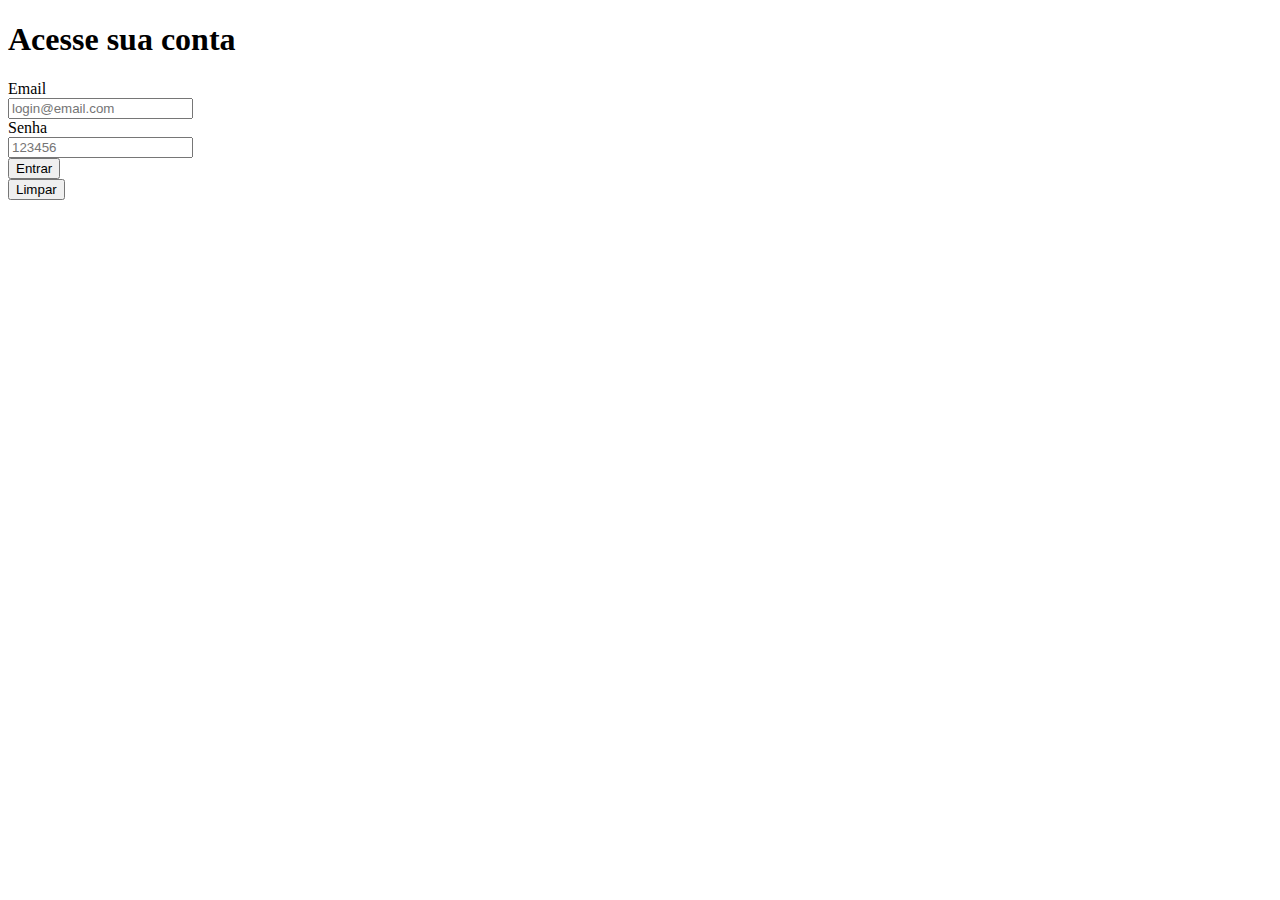
==== index.html @ 0ad78c0c "feat: adiciona base html da tela de login" ====
<!DOCTYPE html>
<html lang="en">

<head>
    <meta charset="UTF-8">
    <meta name="viewport" content="width=device-width, initial-scale=1.0">
    <link rel="stylesheet" href="style.css">
    <title>Expense Managment</title>
</head>

<body>

    <form>
        <h1 class="titulo-login">Acesse sua conta</h1>

        <div>
            <label>Email</label> <br>
            <input type="email" placeholder="login@email.com">
        </div>
        <div>
            <label>Senha</label> <br>
            <input type="password" placeholder="123456">
        </div>
        <div>
            <button type="button" class="botao-entrar">Entrar</button> <br>
            <button type="reset" class="botao-limpar">Limpar</button>
        </div>
        
    </form>

</body>

<style>

</style>

</html>
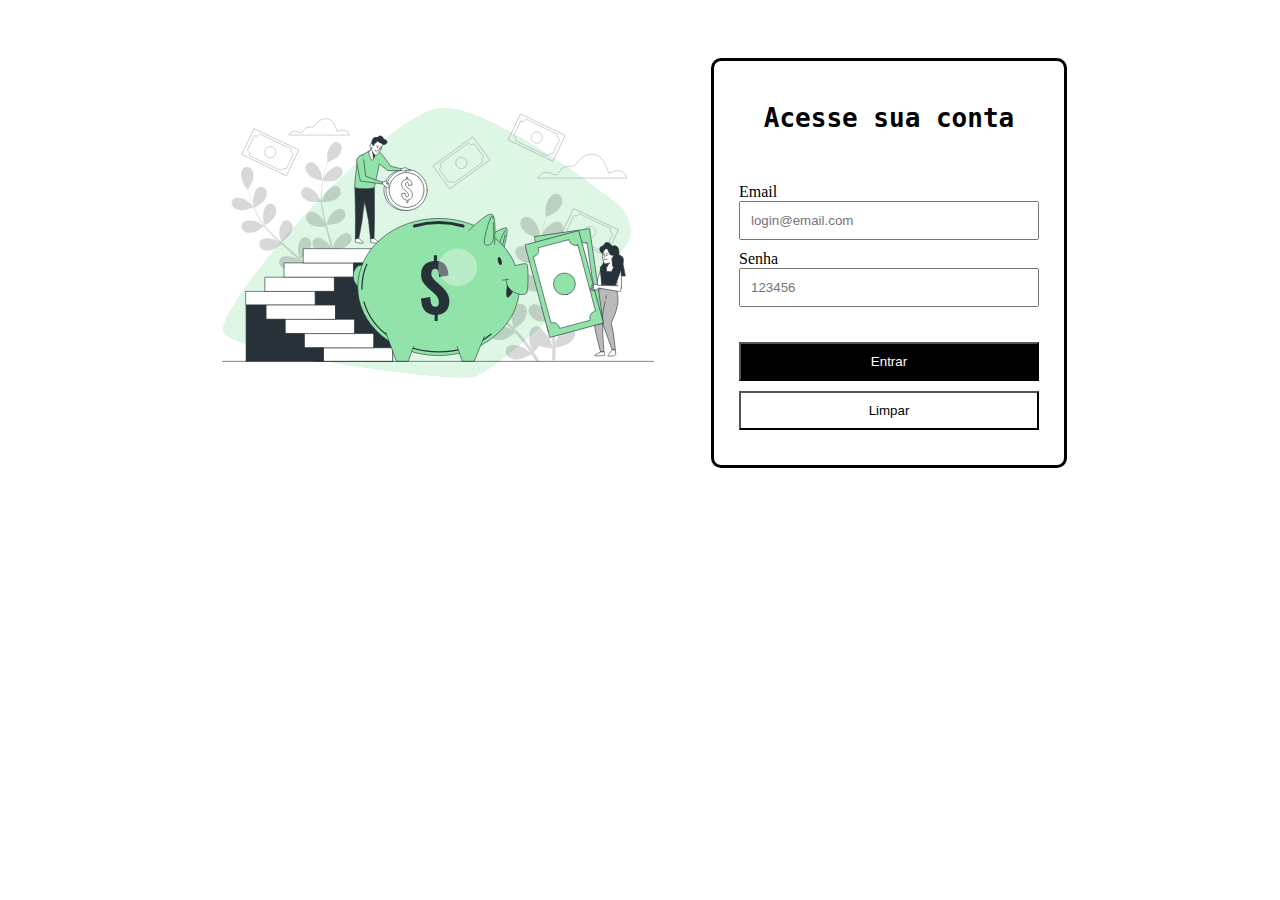
==== commit 8dc372e6: "feat: adiciona imagem na tela de login" ====
--- a/index.html
+++ b/index.html
@@ -1,5 +1,5 @@
 <!DOCTYPE html>
-<html lang="en">
+<html lang="pt-BR">
 
 <head>
     <meta charset="UTF-8">
@@ -10,9 +10,11 @@
 
 <body>
 
+    <img src="money-income-animate.svg" class="imagem-login" alt="animacao">
+
     <form>
         <h1 class="titulo-login">Acesse sua conta</h1>
-
+        
         <div>
             <label>Email</label> <br>
             <input type="email" placeholder="login@email.com">
--- a/style.css
+++ b/style.css
@@ -0,0 +1,45 @@
+body {
+    display: flex;
+    align-items: center;
+    justify-content: center;
+}
+
+form {
+    padding: 25px 25px;
+    margin-top: 50px;
+    border: 3px solid black;
+    border-radius: 10px;
+    width: 300px;
+}
+
+.titulo-login {
+    text-align: center;
+    font-family: monospace;
+    margin-bottom: 50px;
+}
+
+.botao-entrar {
+    margin-top: 25px;
+    background-color: black;
+    color: white;
+}
+
+.botao-limpar {
+    background-color: white;
+    color: black;
+}
+
+.imagem-login {
+    width: 35vw;
+    padding-right: 50px;
+}
+
+button {
+    cursor: pointer;
+}
+
+input, button {
+    padding: 10px;
+    margin-bottom: 10px;
+    width: -webkit-fill-available;
+}